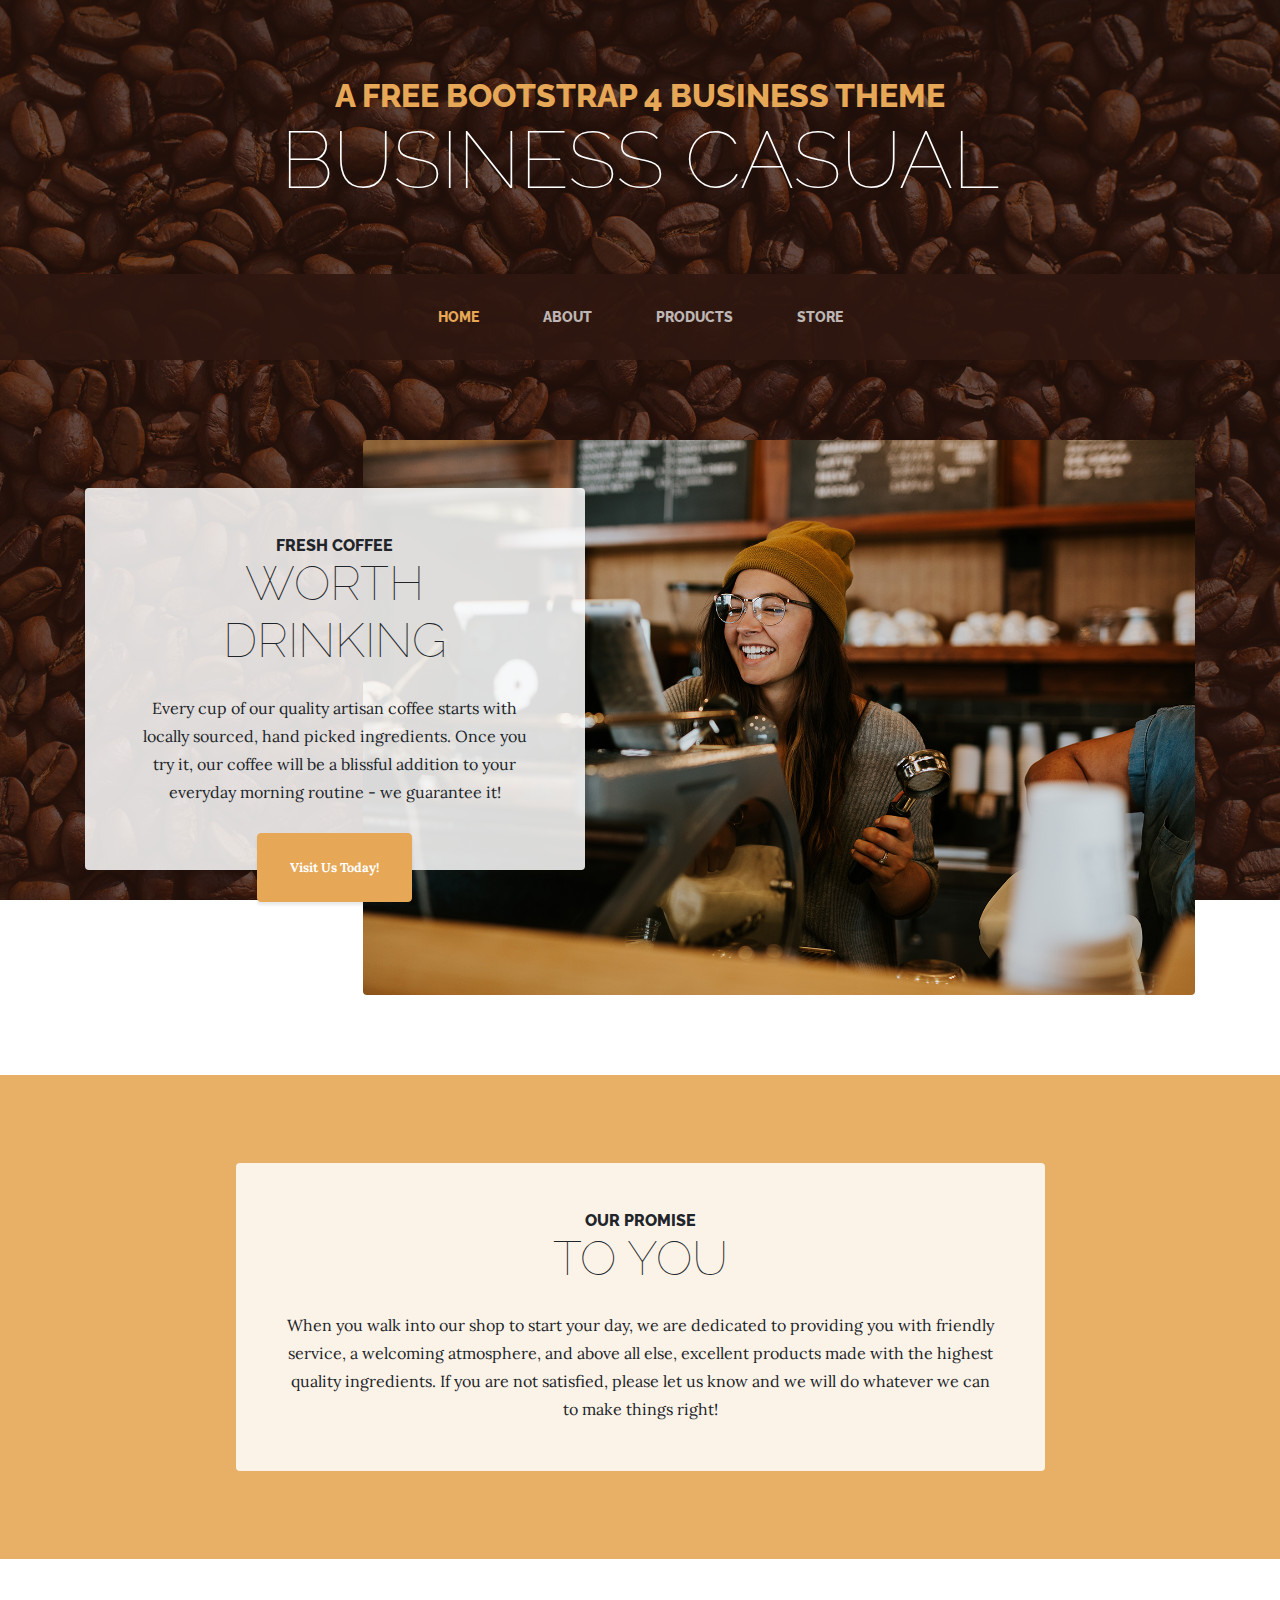
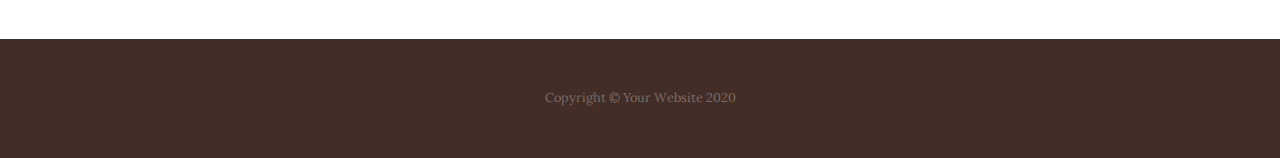
==== index.html @ ef287cb0 "Initial commit" ====
<!DOCTYPE html>
<html lang="en">

<head>

  <meta charset="utf-8">
  <meta name="viewport" content="width=device-width, initial-scale=1, shrink-to-fit=no">
  <meta name="description" content="">
  <meta name="author" content="">

  <title>Business Casual - Start Bootstrap Theme</title>

  <!-- Bootstrap core CSS -->
  <link href="vendor/bootstrap/css/bootstrap.min.css" rel="stylesheet">

  <!-- Custom fonts for this template -->
  <link href="https://fonts.googleapis.com/css?family=Raleway:100,100i,200,200i,300,300i,400,400i,500,500i,600,600i,700,700i,800,800i,900,900i" rel="stylesheet">
  <link href="https://fonts.googleapis.com/css?family=Lora:400,400i,700,700i" rel="stylesheet">

  <!-- Custom styles for this template -->
  <link href="css/business-casual.min.css" rel="stylesheet">

</head>

<body>

  <h1 class="site-heading text-center text-white d-none d-lg-block">
    <span class="site-heading-upper text-primary mb-3">A Free Bootstrap 4 Business Theme</span>
    <span class="site-heading-lower">Business Casual</span>
  </h1>

  <!-- Navigation -->
  <nav class="navbar navbar-expand-lg navbar-dark py-lg-4" id="mainNav">
    <div class="container">
      <a class="navbar-brand text-uppercase text-expanded font-weight-bold d-lg-none" href="#">Start Bootstrap</a>
      <button class="navbar-toggler" type="button" data-toggle="collapse" data-target="#navbarResponsive" aria-controls="navbarResponsive" aria-expanded="false" aria-label="Toggle navigation">
        <span class="navbar-toggler-icon"></span>
      </button>
      <div class="collapse navbar-collapse" id="navbarResponsive">
        <ul class="navbar-nav mx-auto">
          <li class="nav-item active px-lg-4">
            <a class="nav-link text-uppercase text-expanded" href="index.html">Home
              <span class="sr-only">(current)</span>
            </a>
          </li>
          <li class="nav-item px-lg-4">
            <a class="nav-link text-uppercase text-expanded" href="about.html">About</a>
          </li>
          <li class="nav-item px-lg-4">
            <a class="nav-link text-uppercase text-expanded" href="products.html">Products</a>
          </li>
          <li class="nav-item px-lg-4">
            <a class="nav-link text-uppercase text-expanded" href="store.html">Store</a>
          </li>
        </ul>
      </div>
    </div>
  </nav>

  <section class="page-section clearfix">
    <div class="container">
      <div class="intro">
        <img class="intro-img img-fluid mb-3 mb-lg-0 rounded" src="img/intro.jpg" alt="">
        <div class="intro-text left-0 text-center bg-faded p-5 rounded">
          <h2 class="section-heading mb-4">
            <span class="section-heading-upper">Fresh Coffee</span>
            <span class="section-heading-lower">Worth Drinking</span>
          </h2>
          <p class="mb-3">Every cup of our quality artisan coffee starts with locally sourced, hand picked ingredients. Once you try it, our coffee will be a blissful addition to your everyday morning routine - we guarantee it!
          </p>
          <div class="intro-button mx-auto">
            <a class="btn btn-primary btn-xl" href="#">Visit Us Today!</a>
          </div>
        </div>
      </div>
    </div>
  </section>

  <section class="page-section cta">
    <div class="container">
      <div class="row">
        <div class="col-xl-9 mx-auto">
          <div class="cta-inner text-center rounded">
            <h2 class="section-heading mb-4">
              <span class="section-heading-upper">Our Promise</span>
              <span class="section-heading-lower">To You</span>
            </h2>
            <p class="mb-0">When you walk into our shop to start your day, we are dedicated to providing you with friendly service, a welcoming atmosphere, and above all else, excellent products made with the highest quality ingredients. If you are not satisfied, please let us know and we will do whatever we can to make things right!</p>
          </div>
        </div>
      </div>
    </div>
  </section>

  <footer class="footer text-faded text-center py-5">
    <div class="container">
      <p class="m-0 small">Copyright &copy; Your Website 2020</p>
    </div>
  </footer>

  <!-- Bootstrap core JavaScript -->
  <script src="vendor/jquery/jquery.min.js"></script>
  <script src="vendor/bootstrap/js/bootstrap.bundle.min.js"></script>

</body>

</html>
---- css/business-casual.min.css ----
/*!
 * Start Bootstrap - Business Casual v5.0.11 (https://startbootstrap.com/theme/business-casual)
 * Copyright 2013-2020 Start Bootstrap
 * Licensed under MIT (https://github.com/StartBootstrap/startbootstrap-business-casual/blob/master/LICENSE)
 */body{font-family:Lora;background-image:linear-gradient(rgba(47,23,15,.65),rgba(47,23,15,.65)),url(../img/bg.jpg);background-attachment:fixed;background-position:center;background-size:cover}h1,h2,h3,h4,h5,h6{font-family:Raleway}p{line-height:1.75}.text-faded{color:rgba(255,255,255,.3)}.site-heading{margin-top:5rem;margin-bottom:5rem;text-transform:uppercase;line-height:1;font-family:Raleway}.site-heading .site-heading-upper{display:block;font-size:2rem;font-weight:800}.site-heading .site-heading-lower{font-size:5rem;font-weight:100;line-height:4rem}.page-section{margin-top:5rem;margin-bottom:5rem}.section-heading{text-transform:uppercase}.section-heading .section-heading-upper{display:block;font-size:1rem;font-weight:800}.section-heading .section-heading-lower{display:block;font-size:3rem;font-weight:100}.bg-faded{background-color:rgba(255,255,255,.85)}#mainNav{background-color:rgba(47,23,15,.9);font-family:Raleway}#mainNav .navbar-brand{color:#e6a756}#mainNav .navbar-nav .nav-item .nav-link{color:rgba(255,255,255,.7);font-weight:800}#mainNav .navbar-nav .nav-item.active .nav-link{color:#e6a756}@media (min-width:992px){#mainNav .navbar-nav .nav-item .nav-link{font-size:.9rem}#mainNav .navbar-nav .nav-item .nav-link:hover{color:rgba(255,255,255,.4)}#mainNav .navbar-nav .nav-item.active .nav-link:hover{color:#e6a756}}.btn-xl{font-weight:700;font-size:.8rem;padding-top:1.5rem;padding-bottom:1.5rem;padding-left:2rem;padding-right:2rem}.intro{position:relative}@media (min-width:992px){.intro .intro-img{width:75%;float:right}.intro .intro-text{left:0;width:60%;margin-top:3rem;position:absolute}.intro .intro-text .intro-button{width:100%;left:0;position:absolute;bottom:-2rem}}@media (min-width:1200px){.intro .intro-text{width:45%}}.cta{padding-top:5rem;padding-bottom:5rem;background-color:rgba(230,167,86,.9)}.cta .cta-inner{position:relative;padding:3rem;margin:.5rem;background-color:rgba(255,255,255,.85)}.cta .cta-inner:before{border-radius:.5rem;content:'';position:absolute;top:-.5rem;bottom:-.5rem;left:-.5rem;right:-.5rem;border:.25rem solid rgba(255,255,255,.85);z-index:-1}@media (min-width:992px){.about-heading .about-heading-img{position:relative;z-index:0}.about-heading .about-heading-content{margin-top:-5rem;position:relative;z-index:1}}@media (min-width:992px){.product-item .product-item-title{position:relative;z-index:1;margin-bottom:-3rem}.product-item .product-item-img{position:relative;z-index:0;max-width:60vw}.product-item .product-item-description{position:relative;z-index:1;margin-top:-3rem;max-width:50vw}}.list-hours{font-size:.9rem}.list-hours .list-hours-item{border-bottom:1px solid rgba(230,167,86,.5);padding-bottom:.25rem;margin-bottom:1rem;font-style:italic}.list-hours .list-hours-item.today{font-weight:700;color:#e6a756}@media (min-width:992px){.list-hours{width:50%;font-size:1.1rem}}.address strong{font-size:1.2rem}.footer{background-color:rgba(47,23,15,.9)}.text-primary{color:#e6a756!important}.bg-primary{background-color:#e6a756!important}.btn{box-shadow:0 3px 3px 0 rgba(33,37,41,.1)}.btn-primary{background-color:#e6a756;border-color:#e6a756}.btn-primary:active,.btn-primary:focus,.btn-primary:hover{background-color:#df902a;border-color:#df902a}.font-weight-light{font-weight:100!important}
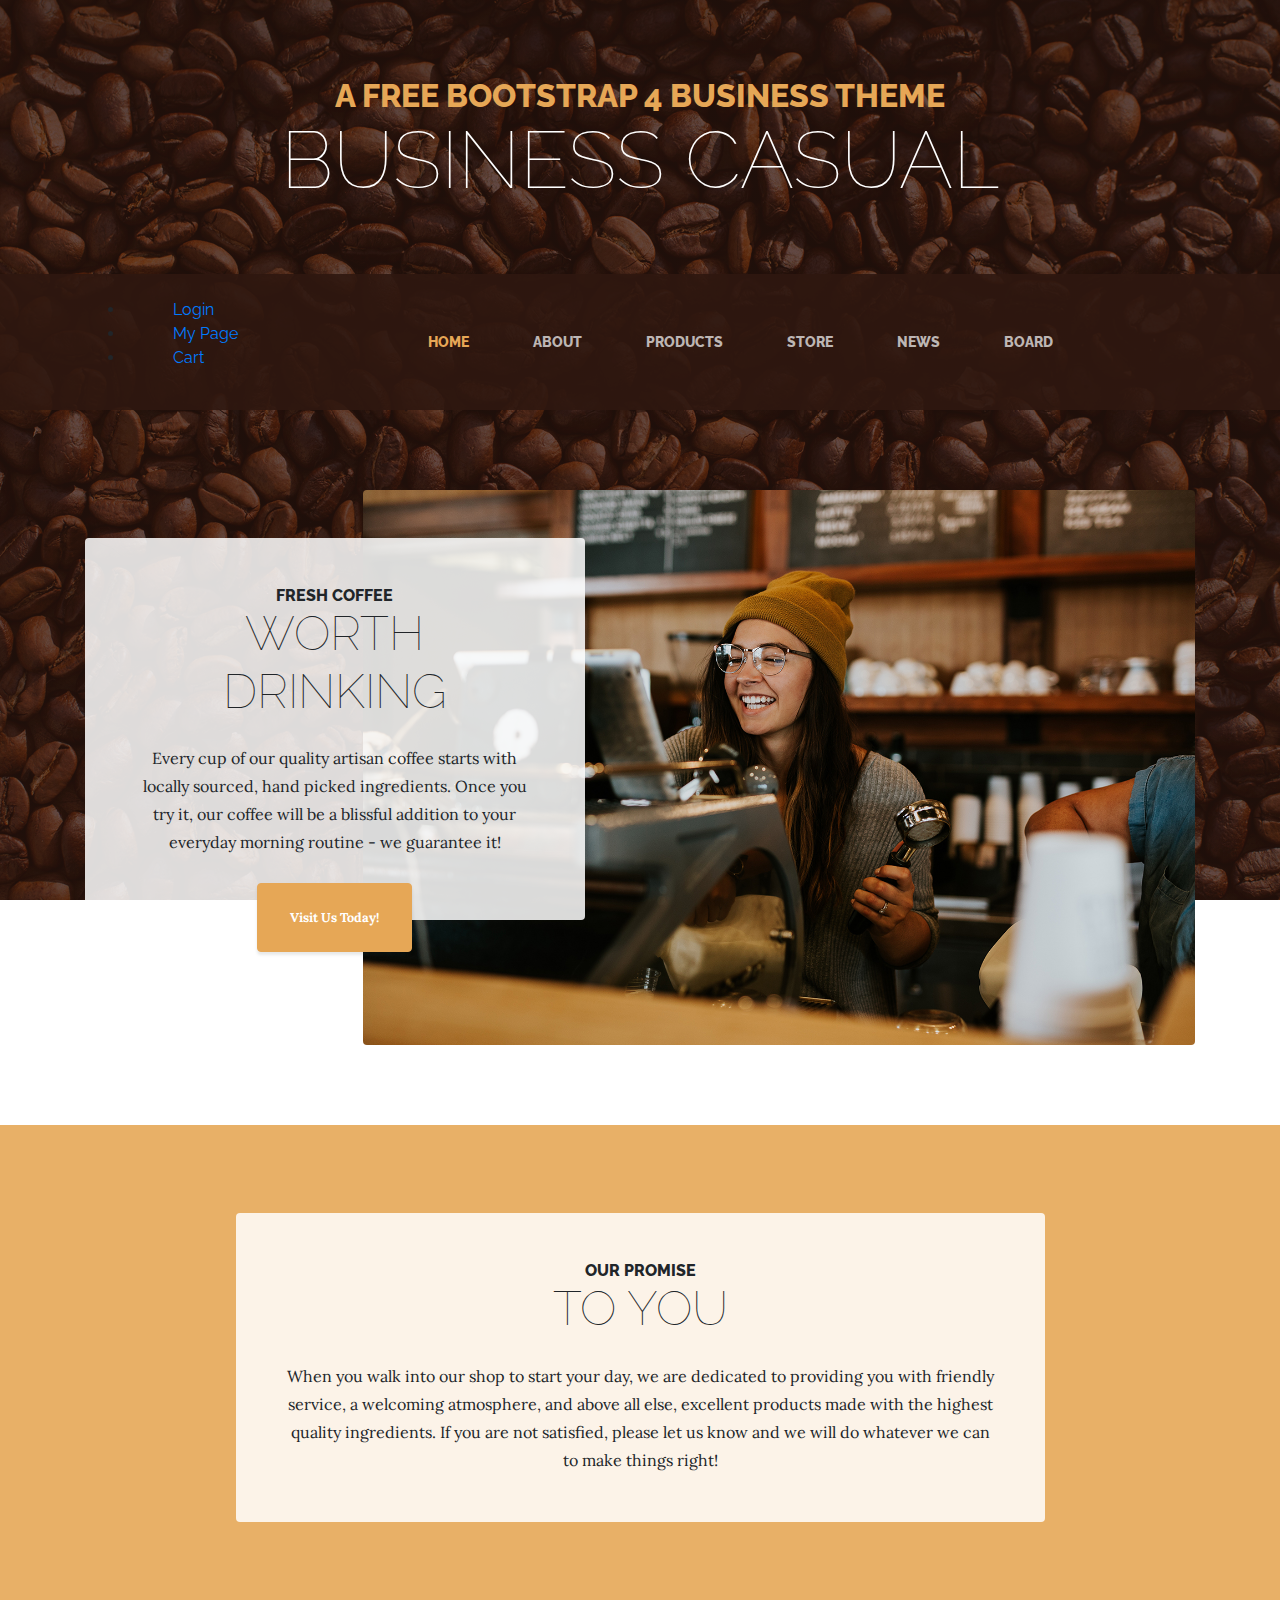
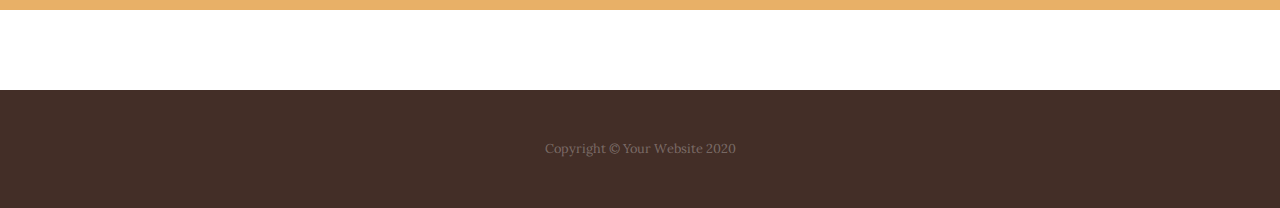
==== commit 116f842c: "Update index.html" ====
--- a/index.html
+++ b/index.html
@@ -36,6 +36,17 @@
       <button class="navbar-toggler" type="button" data-toggle="collapse" data-target="#navbarResponsive" aria-controls="navbarResponsive" aria-expanded="false" aria-label="Toggle navigation">
         <span class="navbar-toggler-icon"></span>
       </button>
+      <ul>
+        <li class="nav-item px-lg-5">
+            <a class="login.jsp" href="about.html">Login</a>
+          </li>
+          <li class="nav-item px-lg-5">
+            <a class="mypage" href="products.html">My Page</a>
+          </li>
+          <li class="nav-item px-lg-5">
+            <a class="cart" href="store.html">Cart</a>
+          </li>
+      </ul>
       <div class="collapse navbar-collapse" id="navbarResponsive">
         <ul class="navbar-nav mx-auto">
           <li class="nav-item active px-lg-4">
@@ -51,6 +62,12 @@
           </li>
           <li class="nav-item px-lg-4">
             <a class="nav-link text-uppercase text-expanded" href="store.html">Store</a>
+          </li>
+          <li class="nav-item px-lg-4">
+            <a class="nav-link text-uppercase text-expanded" href="news.html">News</a>
+          </li>
+          <li class="nav-item px-lg-4">
+            <a class="nav-link text-uppercase text-expanded" href="news.html">Board</a>
           </li>
         </ul>
       </div>
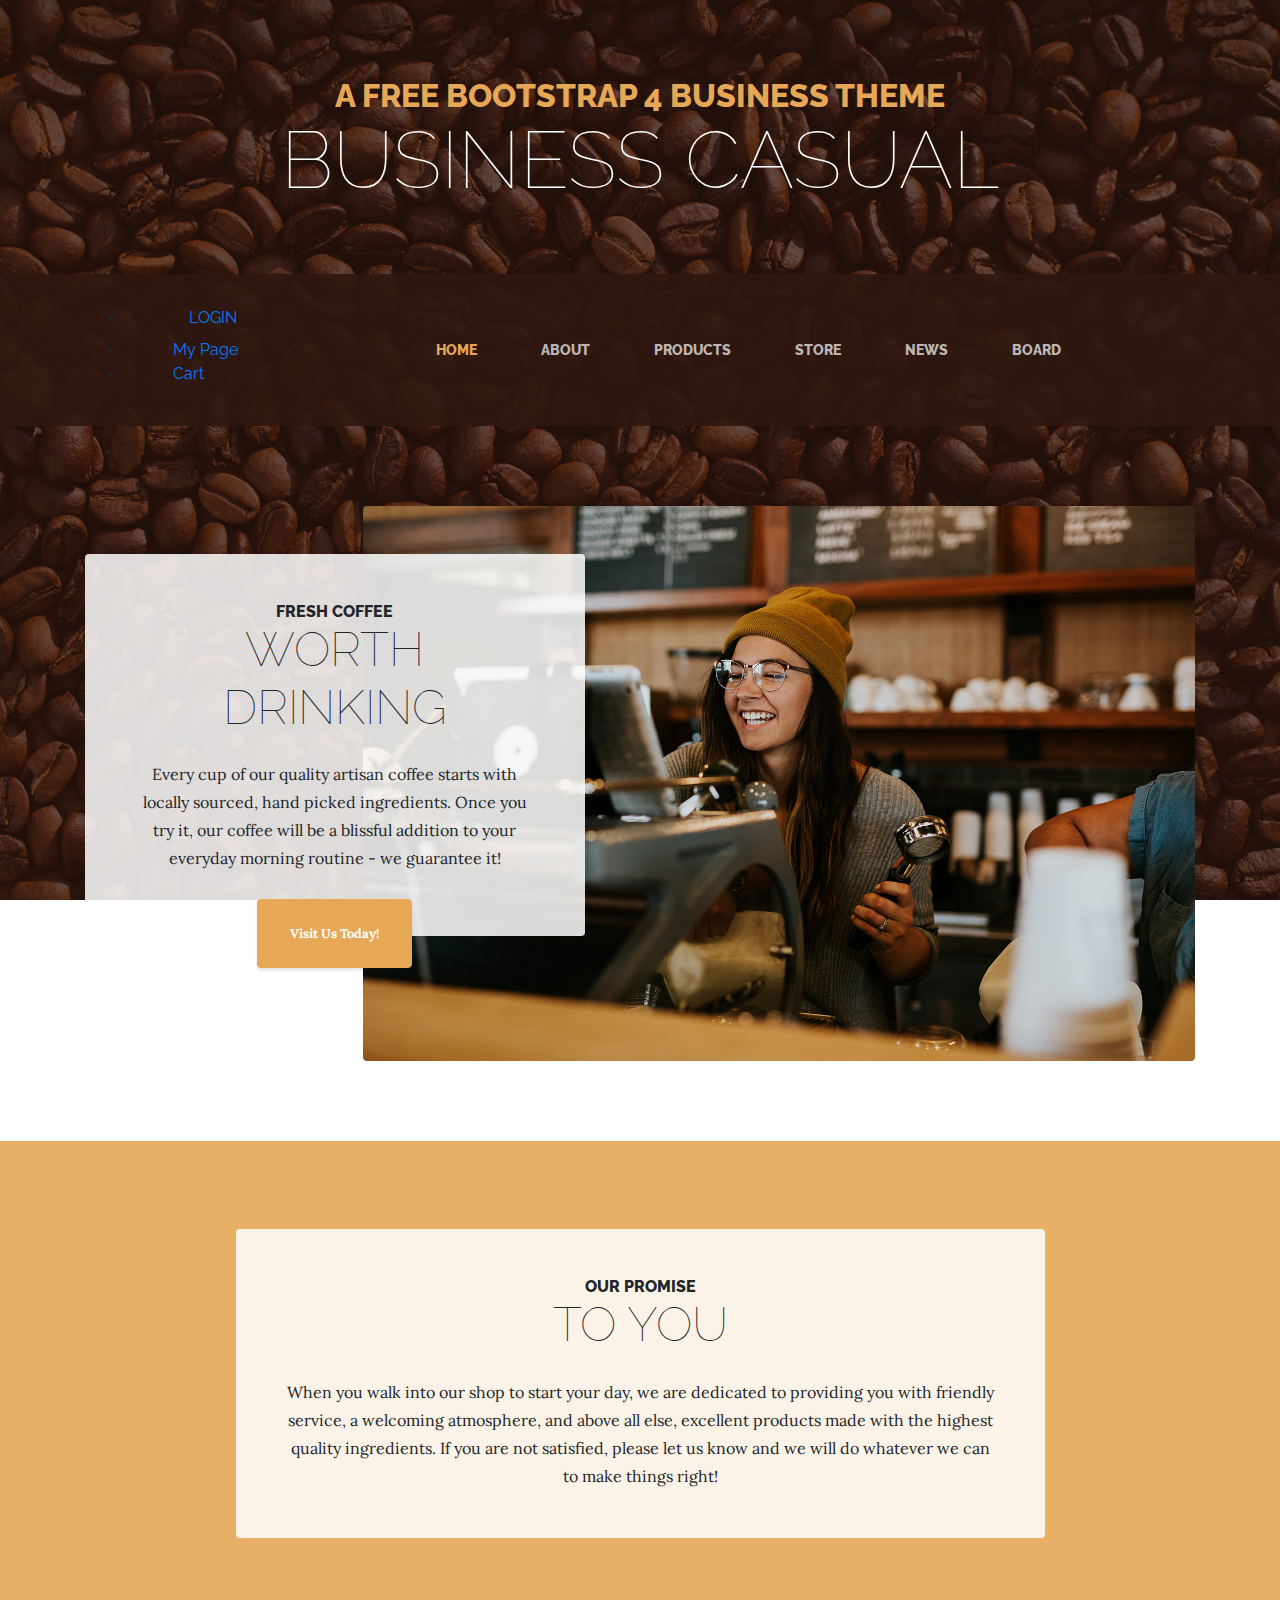
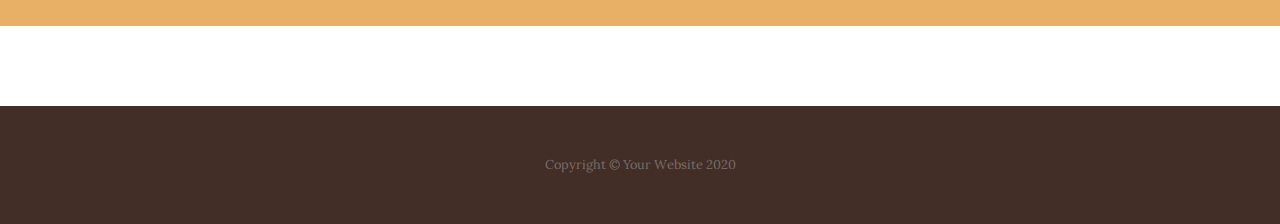
==== commit f734320a: "Update index.html" ====
--- a/index.html
+++ b/index.html
@@ -38,7 +38,7 @@
       </button>
       <ul>
         <li class="nav-item px-lg-5">
-            <a class="login.jsp" href="about.html">Login</a>
+             <a class="nav-link text-uppercase text-expanded" href="login.html">Login</a>
           </li>
           <li class="nav-item px-lg-5">
             <a class="mypage" href="products.html">My Page</a>
